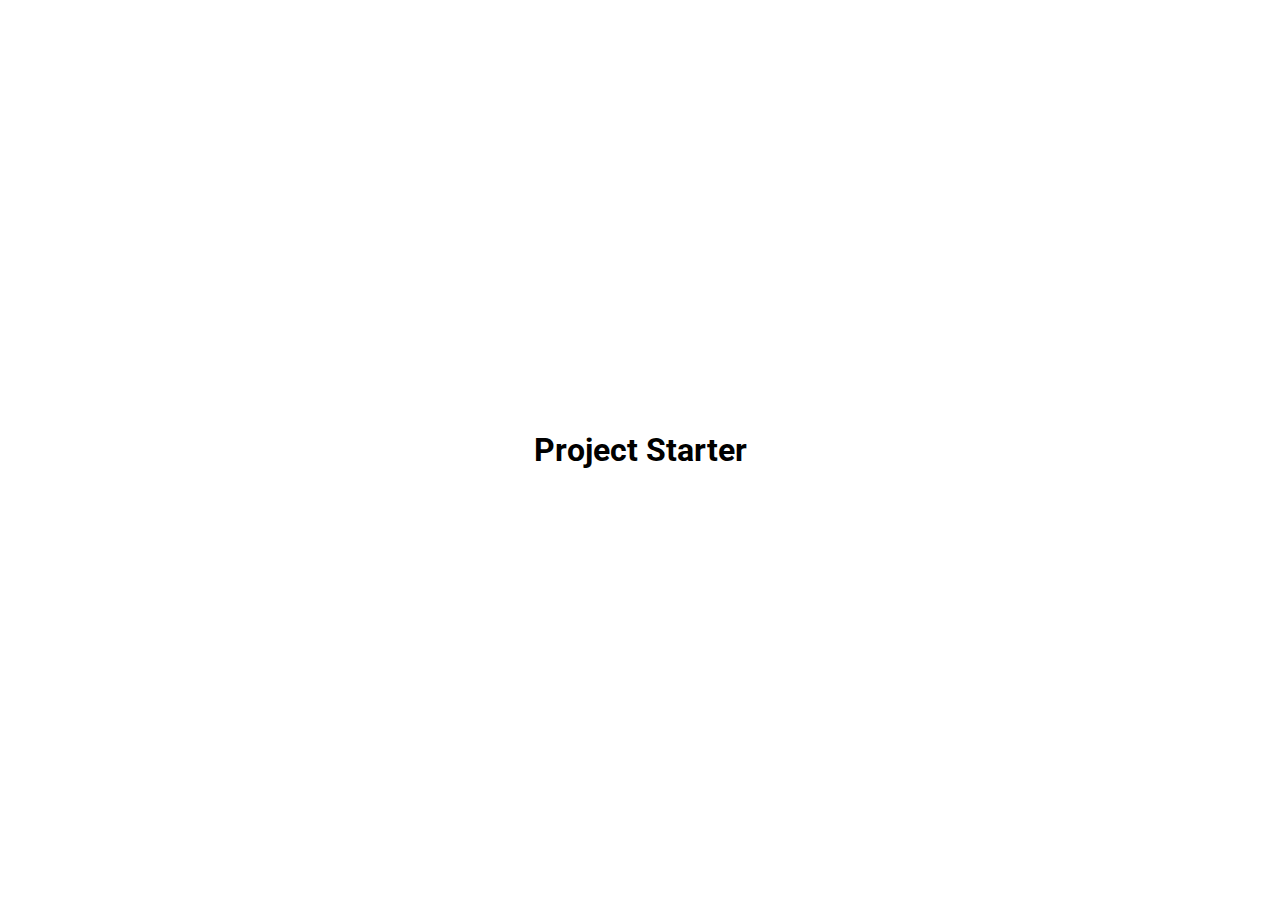
==== FQA/index.html @ 653639cd "Key Code Listener" ====
<!DOCTYPE html>
<html lang="en">
<head>
	<meta charset="UTF-8">
	<meta name="viewport" content="width=device-width, initial-scale=1.0">
	<!-- uncomment when in use--
	<link rel="stylesheet" href="https://cdnjs.cloudflare.com/ajax/libs/font-awesome/6.5.2/css/all.min.css" 
	integrity="sha512-SnH5WK+bZxgPHs44uWIX+LLJAJ9/2PkPKZ5QiAj6Ta86w+fsb2TkcmfRyVX3pBnMFcV7oQPJkl9QevSCWr3W6A==" 
	crossorigin="anonymous" referrerpolicy="no-referrer" />
	-->
	<link rel="stylesheet" href="./style.css">
	<title>Projects</title>
</head>
<body>
	<h1>Project Starter</h1>
	
	<script src="script.js"></script>
</body>
</html>
---- FQA/style.css ----
@import url('https://fonts.googleapis.com/css2?family=Roboto:ital,wght@0,100;0,300;0,400;0,500;0,700;0,900;1,100;1,300;1,400;1,500;1,700;1,900&display=swap');

* {
	box-sizing: border-box;
}
body {
	font-family: 'Roboto', sans-serif;
	margin: 0;
	display: flex;
	flex-direction: column;
	align-items: center;
	justify-content: center;
	min-height: 100vh;
	overflow: hidden;
}
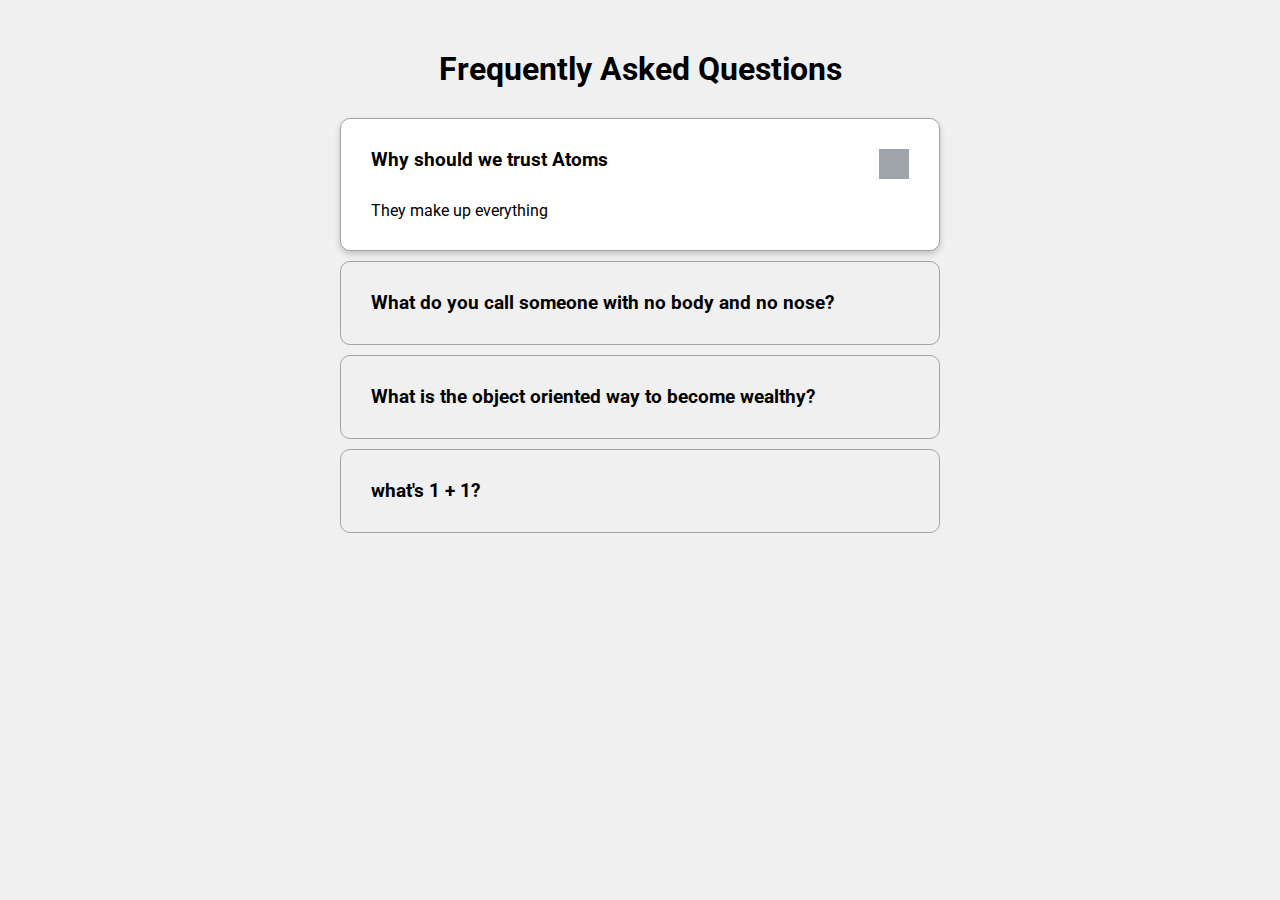
==== commit 2d575c7b: "Fqa" ====
--- a/FQA/index.html
+++ b/FQA/index.html
@@ -9,10 +9,74 @@
 	crossorigin="anonymous" referrerpolicy="no-referrer" />
 	-->
 	<link rel="stylesheet" href="./style.css">
-	<title>Projects</title>
+	<title>FAQ</title>
 </head>
 <body>
-	<h1>Project Starter</h1>
+	<h1>Frequently Asked Questions</h1>
+	<div class="faq-container">
+		<div class="faq active">
+			<h3 class="faq-title">
+				Why should we trust Atoms
+			</h3>
+
+			<p class="faq-text">
+				They make up everything
+			</p>
+
+			<button class="faq-toggle">
+				<i class="fasfa-chevron-down"></i>
+				<i class="fas fa-times"></i>
+			</button>
+		</div>
+
+		<div class="faq">
+			<h3 class="faq-title">
+				What do you call someone with no body and no nose?
+			</h3>
+		
+			<p class="faq-text">
+				Nobody knows
+			</p>
+		
+			<button class="faq-toggle">
+				<i class="fasfa-chevron-down"></i>
+				<i class="fas fa-times"></i>
+			</button>
+		</div>
+
+
+		<div class="faq">
+			<h3 class="faq-title">
+				What is the object oriented way to become wealthy?
+			</h3>
+		
+			<p class="faq-text">
+				Inheritance
+			</p>
+		
+			<button class="faq-toggle">
+				<i class="fasfa-chevron-down"></i>
+				<i class="fas fa-times"></i>
+			</button>
+		</div>
+
+
+		<div class="faq">
+			<h3 class="faq-title">
+				what's 1 + 1?
+			</h3>
+		
+			<p class="faq-text">
+				Depends on whose asking
+			</p>
+		
+			<button class="faq-toggle">
+				<i class="fasfa-chevron-down"></i>
+				<i class="fas fa-times"></i>
+			</button>
+		</div>
+
+	</div>
 	
 	<script src="script.js"></script>
 </body>
--- a/FQA/style.css
+++ b/FQA/style.css
@@ -1,15 +1,107 @@
 @import url('https://fonts.googleapis.com/css2?family=Roboto:ital,wght@0,100;0,300;0,400;0,500;0,700;0,900;1,100;1,300;1,400;1,500;1,700;1,900&display=swap');
 
 * {
-	box-sizing: border-box;
+  box-sizing: border-box;
 }
 body {
-	font-family: 'Roboto', sans-serif;
-	margin: 0;
-	display: flex;
-	flex-direction: column;
-	align-items: center;
-	justify-content: center;
-	min-height: 100vh;
-	overflow: hidden;
-}+  font-family: 'Roboto', sans-serif;
+  background-color: #f0f0f0;
+  margin: 0;
+}
+
+h1 {
+  margin: 50px 0 30px;
+  text-align: center;
+}
+
+.faq-container {
+  max-width: 600px;
+  margin: 0 auto;
+}
+
+.faq {
+  background-color: transparent;
+  border: 1px solid #9fa4a8;
+  border-radius: 10px;
+  margin: 10px 0;
+  padding: 30px;
+  position: relative;
+  overflow: hidden;
+  transition: 0.3s ease;
+}
+
+.faq.active {
+  background-color: white;
+  box-shadow: 0 3px 6px rgba(0, 0, 0, 0.1), 0 3px 6px rgba(0, 0, 0, 0.1);
+}
+
+.faq.active::before,
+.faq.active::after {
+  content: '\f075';
+  font-family: 'Font Awsome 5 Free';
+  color: #2ecc71;
+  font-size: 7rem;
+  position: absolute;
+  opacity: 0.2;
+  top: 20px;
+  left: 20px;
+  z-index: 0;
+}
+
+.fqa.active::before {
+  color: #3498db;
+  top: -10px;
+  left: -30px;
+  transition: rotateY(180deg);
+}
+
+.faq-title {
+  margin: 0 35px 0 0;
+}
+
+.faq-text {
+  display: none;
+  margin: 30px 0 0;
+}
+
+.faq.active .faq-text {
+  display: block;
+}
+
+.faq-toggle {
+  background-color: transparent;
+  border: 0;
+  border: 10px;
+  cursor: pointer;
+  display: flex;
+  align-items: center;
+  justify-content: center;
+  font-size: 16px;
+  padding: 0;
+  position: absolute;
+  top: 30px;
+  right: 30px;
+  height: 30px;
+  width: 30px;
+}
+
+.faq-toggle:focus {
+  outline: 0;
+}
+
+.faq-toggle .fa-times {
+  display: none;
+}
+
+.faq.active .faq-toggle .fa-times {
+  color: #fff;
+  display: block;
+}
+
+.faq.active .faq-toggle .fa-chevron-down {
+  display: none;
+}
+
+.faq.active .faq-toggle {
+  background-color: #9fa4a8;
+}
